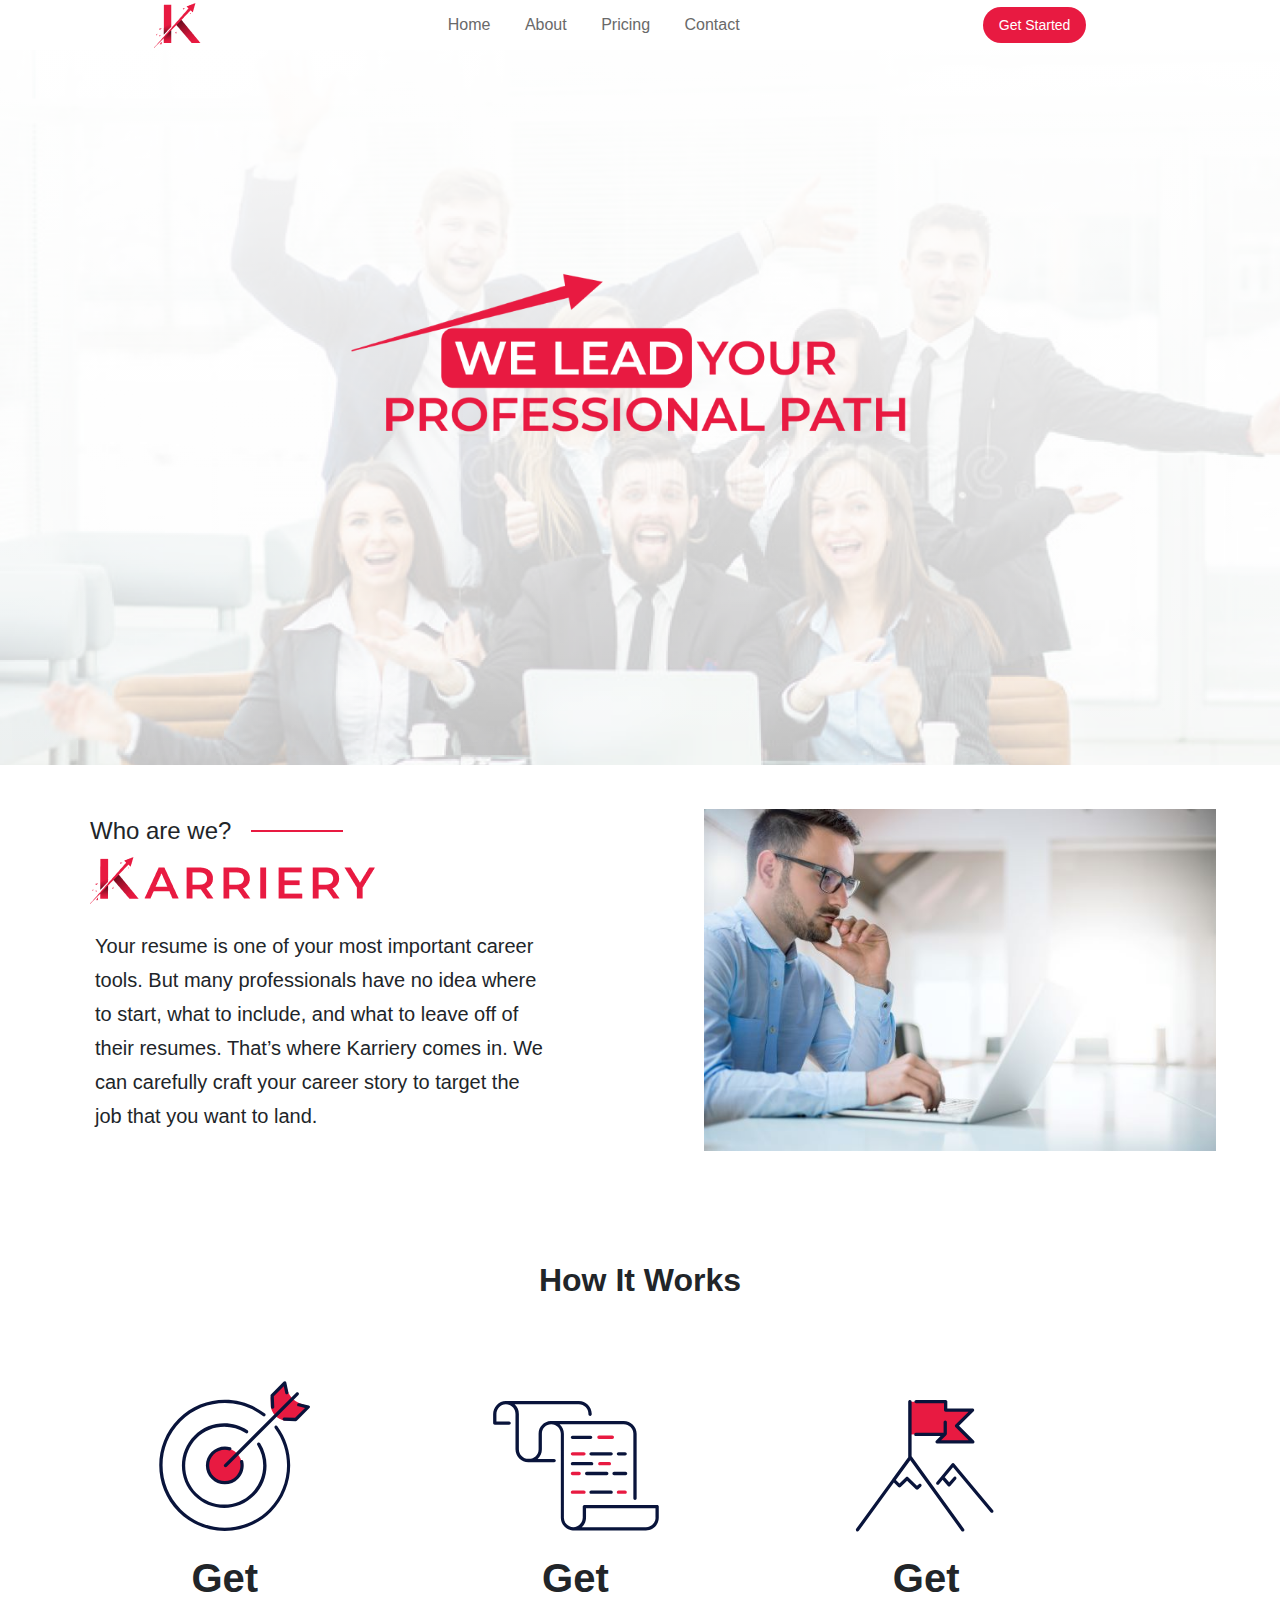
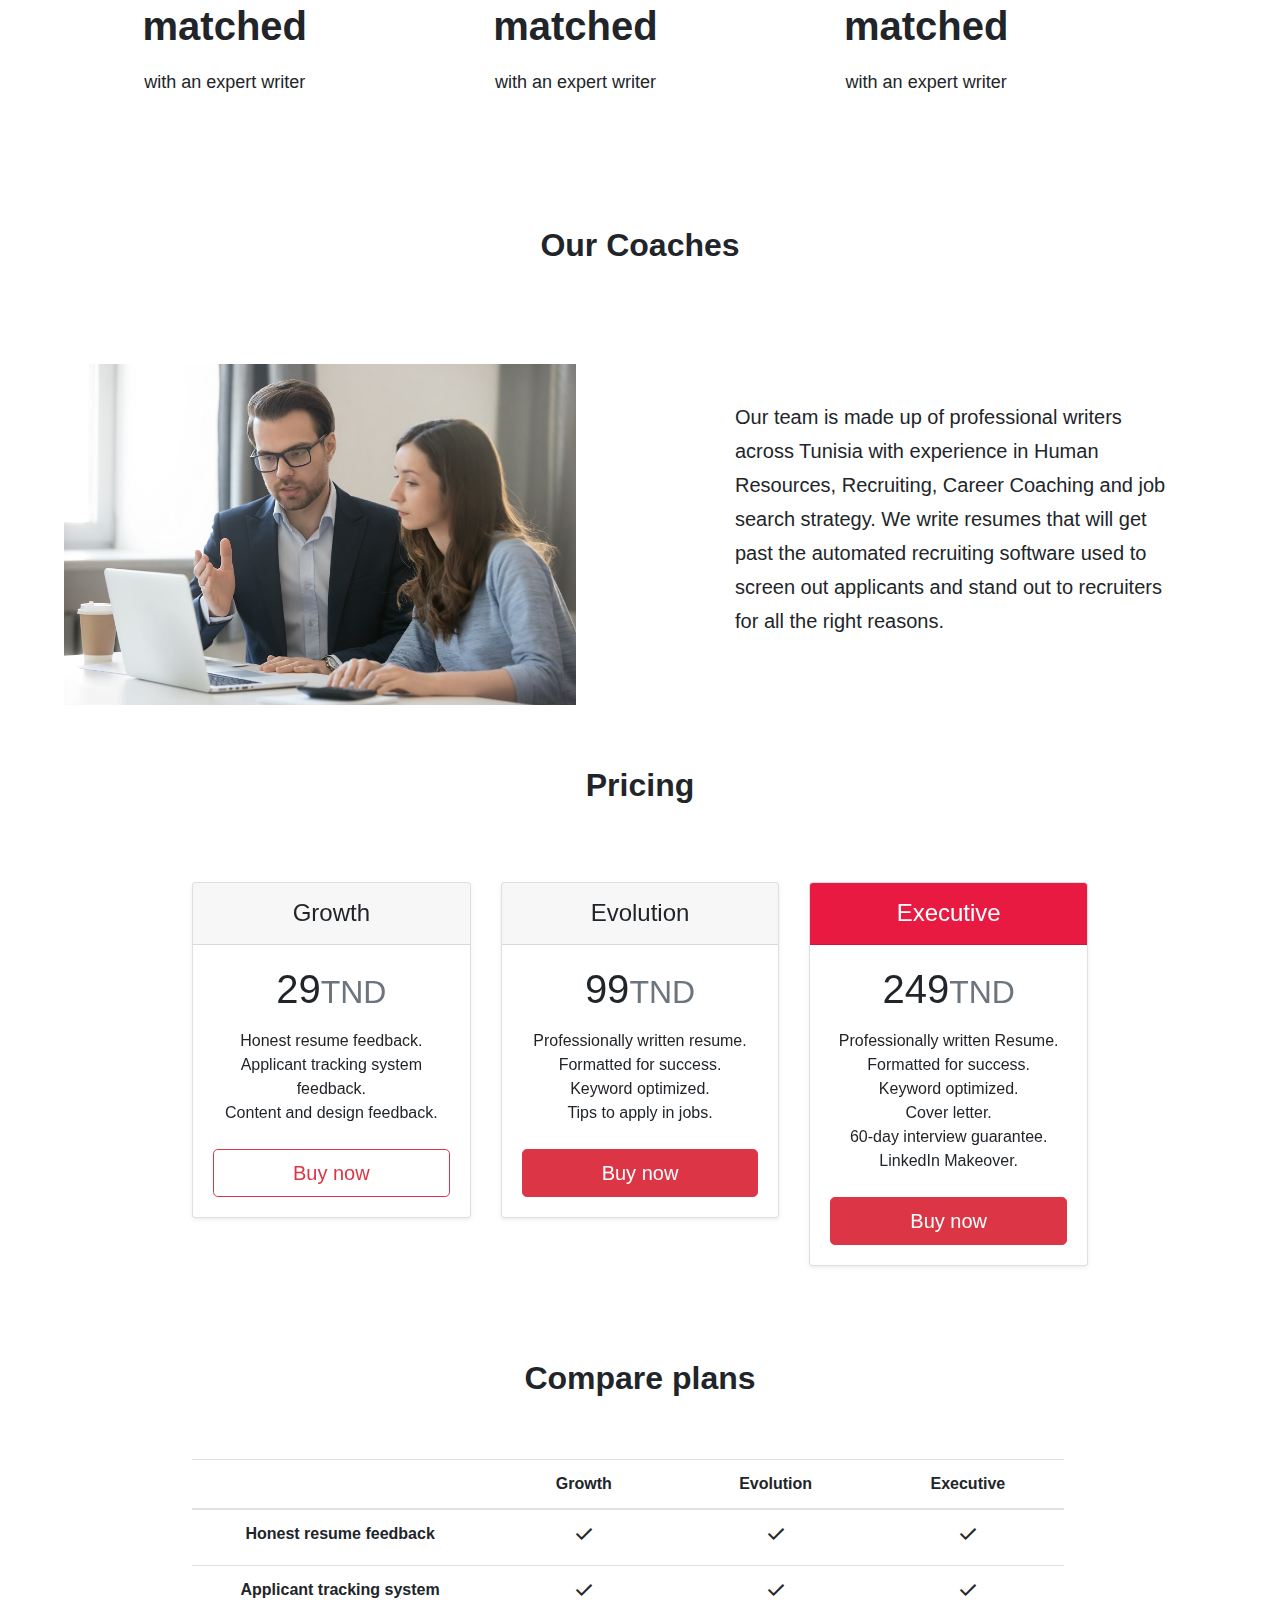
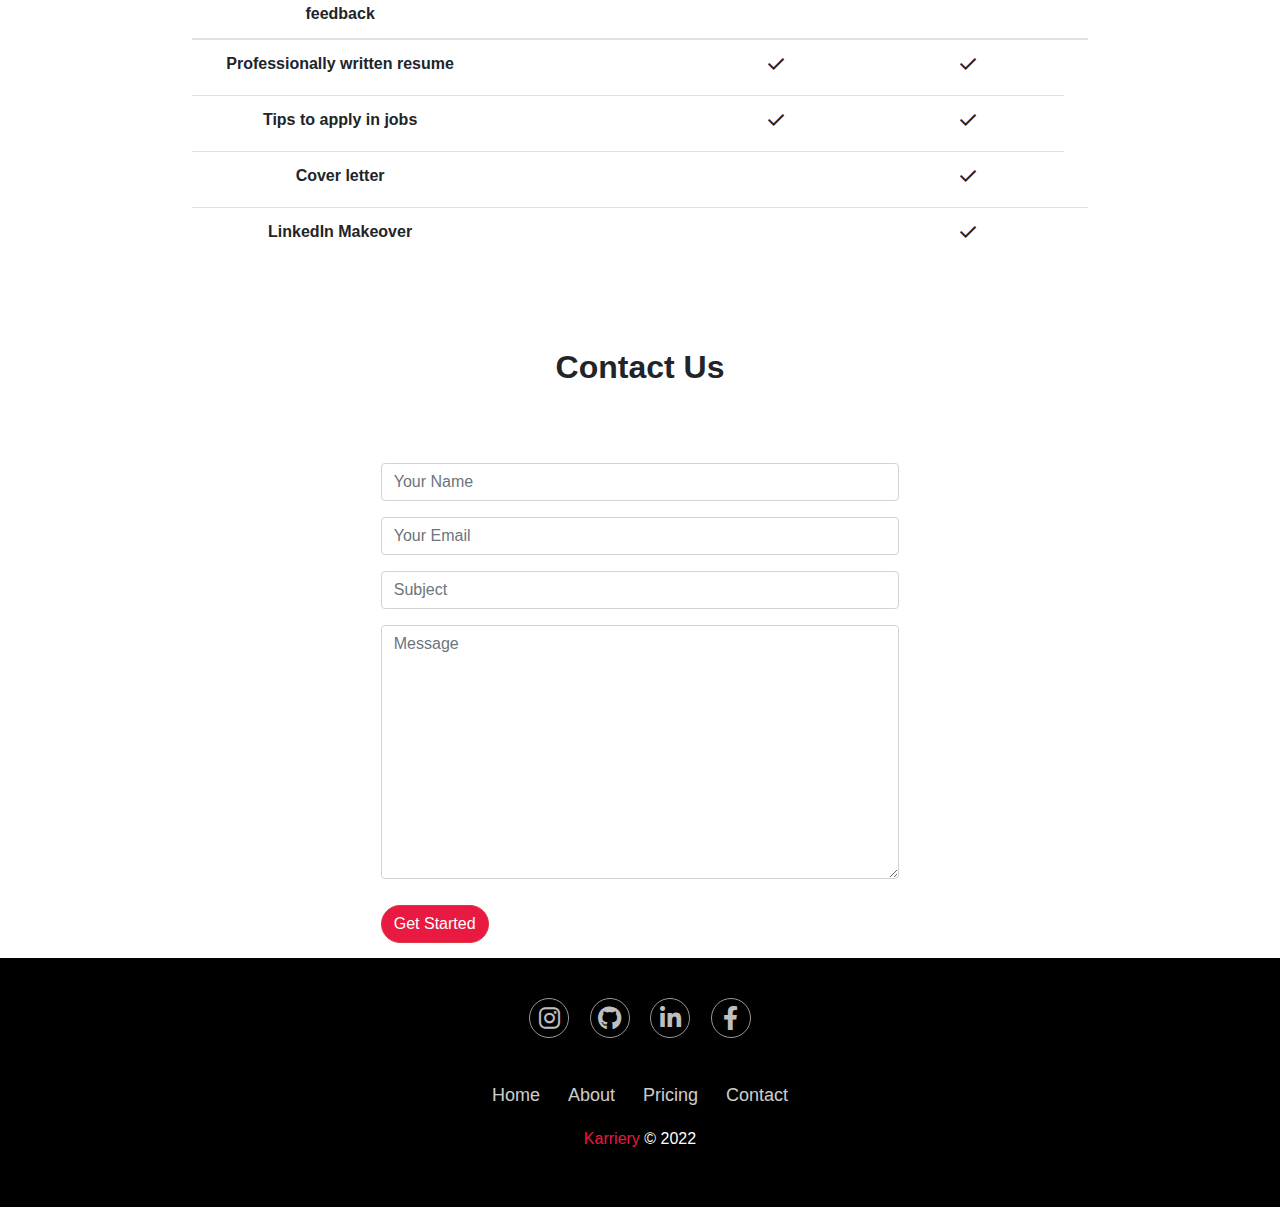
==== index.html @ cc37ef99 "first commit" ====
<!DOCTYPE html>
<html lang="en">

<head>
    <meta charset="UTF-8">
    <meta http-equiv="X-UA-Compatible" content="IE=edge">
    <meta name="viewport" content="width=device-width, initial-scale=1.0">
    <title>Document</title>
    <link rel="stylesheet" href="./style.css">
    <link rel="stylesheet" href="https://cdnjs.cloudflare.com/ajax/libs/font-awesome/6.0.0/css/all.min.css">
    <link rel="stylesheet" href="https://cdn.jsdelivr.net/npm/bootstrap@4.3.1/dist/css/bootstrap.min.css"
        integrity="sha384-ggOyR0iXCbMQv3Xipma34MD+dH/1fQ784/j6cY/iJTQUOhcWr7x9JvoRxT2MZw1T" crossorigin="anonymous">
    <link href="https://fonts.googleapis.com/css2?family=Material+Symbols+Outlined:wght@100" rel="stylesheet" />
    <script src="https://code.jquery.com/jquery-3.6.0.min.js"></script>
    <script>
        $(window).scroll(function () {
            var scrollTop = $(window).scrollTop();
            if (scrollTop > 0) {
                $('.headerr').addClass('shadow');
            } else {
                $('.headerr').removeClass('shadow');
            }
        });
    </script>
    <script>
        // Get the elements
        document.addEventListener("DOMContentLoaded", () => {
            const dropdownToggle = document.getElementById('dropdown-toggle');
            const closeBtn = document.getElementById('close');
            const links = document.querySelector('.links');
            const navig = document.querySelector('.navig');
            const nodeco = document.querySelector('.nodeco');

            // Add click event listener to dropdown toggle button
            if (dropdownToggle) {
                dropdownToggle.addEventListener('click', () => {
                    dropdownToggle.style.display = 'none';
                    closeBtn.style.display = 'block';
                    links.className = 'linksnew'
                    navig.className = 'newnavig';
                });
            }

            // Add click event listener to close button
            if (closeBtn) {
                closeBtn.addEventListener('click', () => {
                    dropdownToggle.style.display = 'block';
                    closeBtn.style.display = 'none';
                    links.className = 'links'
                    navig.className = 'navig';
                });
            }
        });
    </script>
</head>

<body>

    <header>
        <div class="headerr">
            <div class="navig">
                <img src="./assets/logo.png" alt="">
                <div class="links">
                    <span>
                        <a href="#home">Home</a>
                    </span>
                    <span>
                        <a href="#About">About</a>
                    </span>
                    <span>
                        <a href="#Pricing">Pricing</a>
                    </span>
                    <span>
                        <a href="#Contact">Contact</a>
                    </span>
                </div>
                <button class="getstarted">Get Started</button>
                <a href="#" class="drop-down-toggle" id="dropdown-toggle">
                    <img src="https://www.pngitem.com/pimgs/m/30-302949_menu-bar-icon-png-transparent-png.png" alt=""
                        style="width: 20px;">
                </a>
                <a href="#" class="close" id="close"><img
                        src="https://img.freepik.com/free-icon/x-symbol_318-1407.jpg?w=2000" alt=""
                        style="width: 20px;">
                </a>
            </div>
        </div>

    </header>
    <section class="imag" id="home">
        <img class="homeimg" src="./assets/img2.png" alt="">
    </section>
    <section id="About" class="about-container">
        <div class="left">
            <div class="entete">
                <div class="titre">
                    <h1>Who are we?</h1>
                    <hr>
                </div>
                <img src="./assets/Logo (1).png" alt="">
            </div>

            <p>Your resume is one of your most important career tools. But many professionals have no idea where
                to start, what to
                include, and what to leave off of their resumes. That’s where Karriery comes in. We can
                carefully craft your career
                story to target the job that you want to land.</p>
        </div>
        <div class="right">
            <img src="./assets/pesquisa-coach-pwc.jpg" alt="">
        </div>
    </section>
    <div class="steps-title">
        <h1>How It Works</h1>
    </div>
    <section class="process-container">

        <div class="steps">
            <div class="step_card">
                <svg version="1.1" id="Layer_1" xmlns="http://www.w3.org/2000/svg"
                    xmlns:xlink="http://www.w3.org/1999/xlink" x="0px" y="0px" viewBox="0 0 162 162"
                    xml:space="preserve" style="enable-background: new 0 0 162 162;">
                    <style type="text/css">
                        .brandColorLight {
                            fill-rule: evenodd;
                            clip-rule: evenodd;
                            fill: #e81a41;
                        }

                        .brandColorDark {
                            fill: #09143b;
                        }
                    </style>
                    <g>
                        <circle cx="80.8" cy="80.8" r="15.9" class="brandColorLight"></circle>
                        <path
                            d="M149.4,24c-4.9-1.8-8.9-5.8-10.7-10.7l-2.8-7.7l-13,13l0.2,9c1.1,5.9,6.1,10.9,12,12l9.1,0.2l13-13L149.4,24z"
                            class="brandColorLight"></path>
                    </g>
                    <g>
                        <path d="M127,44.6c-0.7,0.5-0.8,1.4-0.3,2.1c16.8,22.5,14.4,54.3-5.4,74.2c-22.2,22.2-58.3,22.2-80.4,0
                c-22.2-22.2-22.2-58.3,0-80.4c20.2-20.2,52.4-22.3,75-4.8c0.7,0.5,1.6,0.4,2.1-0.3s0.4-1.6-0.3-2.1C93.9,14.9,60,17.1,38.7,38.3
                c-23.3,23.3-23.3,61.3,0,84.7c11.7,11.7,27,17.5,42.3,17.5c15.3,0,30.7-5.8,42.3-17.5c20.9-20.9,23.3-54.5,5.7-78.1
                C128.6,44.2,127.7,44.1,127,44.6z" class="brandColorDark"></path>
                        <path d="M102.2,50.8c0.5-0.7,0.3-1.6-0.4-2.1c-15.2-10.1-35.7-8-48.6,4.9c-7.3,7.3-11.3,17-11.3,27.3
                c0,10.3,4,20,11.3,27.3c7.3,7.3,17,11.3,27.3,11.3s20-4,27.3-11.3c12.8-12.8,15-32.4,5.5-47.7c-0.4-0.7-1.4-0.9-2.1-0.5
                c-0.7,0.4-0.9,1.4-0.5,2.1c8.8,14.1,6.7,32.2-5.1,44c-6.7,6.7-15.7,10.4-25.2,10.4c-9.5,0-18.5-3.7-25.2-10.4S44.9,90.5,44.9,81
                s3.7-18.5,10.4-25.2c11.9-11.9,30.8-13.8,44.8-4.6C100.8,51.7,101.8,51.5,102.2,50.8z"
                            class="brandColorDark"></path>
                        <path d="M85.2,67c0.8,0.2,1.6-0.2,1.9-1c0.2-0.8-0.2-1.6-1-1.9C80,62.3,73.4,64,68.9,68.5c-3.3,3.3-5.1,7.6-5.1,12.2
                c0,4.6,1.8,9,5.1,12.2c3.3,3.3,7.6,5.1,12.2,5.1c4.6,0,9-1.8,12.2-5.1c4.2-4.2,5.9-10.2,4.6-16c-0.2-0.8-1-1.3-1.8-1.1
                c-0.8,0.2-1.3,1-1.1,1.8c1.1,4.8-0.4,9.8-3.8,13.2c-2.7,2.7-6.3,4.2-10.1,4.2s-7.4-1.5-10.1-4.2c-2.7-2.7-4.2-6.3-4.2-10.1
                s1.5-7.4,4.2-10.1C74.7,66.9,80.2,65.5,85.2,67z" class="brandColorDark"></path>
                        <path d="M158.8,27c-0.1-0.5-0.6-0.9-1.1-1l-8.8-2.1c-0.8-0.2-1.6,0.3-1.8,1.1c-0.2,0.8,0.3,1.6,1.1,1.8l6.1,1.4
                l-9.1,9.1l-9.8-0.4c-0.8,0-1.5,0.6-1.6,1.4c0,0.8,0.6,1.5,1.4,1.6l10.4,0.4c0,0,0,0,0.1,0c0.4,0,0.8-0.2,1.1-0.4l11.5-11.5
                C158.8,28,159,27.5,158.8,27z" class="brandColorDark"></path>
                        <path d="M124.7,28.9C124.7,28.9,124.7,28.9,124.7,28.9c0.9,0,1.5-0.7,1.5-1.6l-0.4-9.8l9.1-9.1l1.3,6.2
                c0.2,0.8,1,1.3,1.8,1.1c0.8-0.2,1.3-1,1.1-1.8l-1.9-8.9c-0.1-0.5-0.5-1-1-1.1c-0.5-0.2-1.1,0-1.5,0.4L123.2,16
                c-0.3,0.3-0.5,0.7-0.4,1.1l0.4,10.4C123.2,28.3,123.8,28.9,124.7,28.9z" class="brandColorDark"></path>
                        <path d="M80.6,81.9c0.3,0.3,0.7,0.4,1.1,0.4s0.8-0.1,1.1-0.4l65.5-65.5c0.6-0.6,0.6-1.5,0-2.1c-0.6-0.6-1.5-0.6-2.1,0
                L80.6,79.8C80,80.4,80,81.4,80.6,81.9z" class="brandColorDark"></path>
                    </g>
                </svg>
                <h1 class="card_title">
                    <strong>Get matched</strong>
                    <span class="normal_text"> with an expert writer</span>
                </h1>
            </div>

            <div class="step_card">
                <svg version="1.1" id="Layer_1" xmlns="http://www.w3.org/2000/svg"
                    xmlns:xlink="http://www.w3.org/1999/xlink" x="0px" y="0px" viewBox="0 0 162 162"
                    xml:space="preserve" style="enable-background: new 0 0 162 162;">
                    <style type="text/css">
                        .brandColorLight {
                            fill: #e81a41;
                        }

                        .brandColorDark {
                            fill: #09143b;
                        }
                    </style>
                    <g>
                        <path d="M114.4,53.5h-12.2c-0.8,0-1.5,0.7-1.5,1.5s0.7,1.5,1.5,1.5h12.2c0.8,0,1.5-0.7,1.5-1.5S115.2,53.5,114.4,53.5z
                                " class="brandColorLight"></path>
                        <path
                            d="M88.5,68.6H78c-0.8,0-1.5,0.7-1.5,1.5s0.7,1.5,1.5,1.5h10.5c0.8,0,1.5-0.7,1.5-1.5S89.3,68.6,88.5,68.6z"
                            class="brandColorLight"></path>
                        <path
                            d="M88.5,103.6H78c-0.8,0-1.5,0.7-1.5,1.5s0.7,1.5,1.5,1.5h10.5c0.8,0,1.5-0.7,1.5-1.5S89.3,103.6,88.5,103.6z"
                            class="brandColorLight"></path>
                        <path d="M126.1,103.6H120c-0.8,0-1.5,0.7-1.5,1.5s0.7,1.5,1.5,1.5h6.1c0.8,0,1.5-0.7,1.5-1.5S126.9,103.6,126.1,103.6z
                                " class="brandColorLight"></path>
                        <path
                            d="M78,89.6h6.1c0.8,0,1.5-0.7,1.5-1.5s-0.7-1.5-1.5-1.5H78c-0.8,0-1.5,0.7-1.5,1.5S77.2,89.6,78,89.6z"
                            class="brandColorLight"></path>
                        <path
                            d="M111.7,77.6H103c-0.8,0-1.5,0.7-1.5,1.5s0.7,1.5,1.5,1.5h8.7c0.8,0,1.5-0.7,1.5-1.5S112.6,77.6,111.7,77.6z"
                            class="brandColorLight"></path>
                    </g>
                    <g>
                        <path
                            d="M155.4,116.9H88.9c-0.8,0-1.5,0.7-1.5,1.5v10.1c0,4.6-3.8,8.4-8.6,8.6c-4.7-0.1-8.6-4-8.6-8.7V51.9
                                c0-3.5-1.5-6.6-3.9-8.7h58.5c4.9,0,8.8,3.9,8.8,8.7v58.8c0,0.8,0.7,1.5,1.5,1.5s1.5-0.7,1.5-1.5V51.9c0-6.5-5.3-11.7-11.8-11.7
                                H58.5c-0.1,0-0.2,0-0.3,0c-6.2,0.3-11.1,5.4-11.1,11.5v14.4c0,0,0,0,0,0s0,0,0,0c0,4.7-3.9,8.6-8.7,8.6h-0.5
                                c-4.9,0-8.8-3.9-8.8-8.8V33.7c0-3.5-1.5-6.6-3.9-8.8h58.6c4.9,0,8.8,3.9,8.8,8.8c0,0.1,0,0.1,0,0.2l0,0.3c0.1,0.8,0.9,1.4,1.7,1.3
                                c0.8-0.1,1.4-0.9,1.3-1.7l0-0.2c-0.1-6.4-5.3-11.7-11.8-11.7H17.2c-6.4,0-11.6,5.5-11.6,12.2v8c0,0.8,0.7,1.5,1.5,1.5h13.1
                                c0.8,0,1.5-0.7,1.5-1.5s-0.7-1.5-1.5-1.5H8.6v-6.5c0-5.1,3.8-9.2,8.6-9.2c4.9,0,8.8,3.9,8.8,8.8v32.3c0,6.5,5.3,11.8,11.8,11.8
                                h23.5c0.8,0,1.5-0.7,1.5-1.5s-0.7-1.5-1.5-1.5H46.2c2.4-2.1,3.9-5.2,3.9-8.6c0,0,0,0,0,0s0,0,0,0V51.7c0-4.7,3.8-8.5,8.6-8.5
                                c4.8,0.1,8.7,4,8.7,8.7v76.5c0,6.2,4.9,11.2,11,11.7c0.1,0,0.2,0,0.3,0H145c6.5,0,11.8-5.2,11.8-11.6v-10.1
                                C156.9,117.6,156.2,116.9,155.4,116.9z M153.9,128.5c0,4.7-4,8.6-8.8,8.6H86.5c2.4-2.1,3.9-5.2,3.9-8.6v-8.6h63.4V128.5z"
                            class="brandColorDark"></path>
                        <path
                            d="M94.6,53.6H78c-0.8,0-1.5,0.7-1.5,1.5s0.7,1.5,1.5,1.5h16.6c0.8,0,1.5-0.7,1.5-1.5S95.4,53.6,94.6,53.6z"
                            class="brandColorDark"></path>
                        <path d="M93.5,70.1c0,0.8,0.7,1.5,1.5,1.5h18.3c0.8,0,1.5-0.7,1.5-1.5s-0.7-1.5-1.5-1.5H95
                                C94.2,68.6,93.5,69.3,93.5,70.1z" class="brandColorDark"></path>
                        <path
                            d="M95,106.6h18.3c0.8,0,1.5-0.7,1.5-1.5s-0.7-1.5-1.5-1.5H95c-0.8,0-1.5,0.7-1.5,1.5S94.2,106.6,95,106.6z"
                            class="brandColorDark"></path>
                        <path
                            d="M126.1,71.6c0.8,0,1.5-0.7,1.5-1.5s-0.7-1.5-1.5-1.5H120c-0.8,0-1.5,0.7-1.5,1.5s0.7,1.5,1.5,1.5H126.1z"
                            class="brandColorDark"></path>
                        <path
                            d="M116,89.6h10.5c0.8,0,1.5-0.7,1.5-1.5s-0.7-1.5-1.5-1.5H116c-0.8,0-1.5,0.7-1.5,1.5S115.2,89.6,116,89.6z"
                            class="brandColorDark"></path>
                        <path
                            d="M91,89.6h18.3c0.8,0,1.5-0.7,1.5-1.5s-0.7-1.5-1.5-1.5H91c-0.8,0-1.5,0.7-1.5,1.5S90.2,89.6,91,89.6z"
                            class="brandColorDark"></path>
                        <path
                            d="M78,80.6h17.5c0.8,0,1.5-0.7,1.5-1.5s-0.7-1.5-1.5-1.5H78c-0.8,0-1.5,0.7-1.5,1.5S77.2,80.6,78,80.6z"
                            class="brandColorDark"></path>
                    </g>
                </svg>
                <h1 class="card_title">
                    <strong>Get matched</strong>
                    <span class="normal_text">with an expert writer</span>
                </h1>
            </div>
            <div class="step_card">
                <svg version="1.1" id="Layer_1" xmlns="http://www.w3.org/2000/svg"
                    xmlns:xlink="http://www.w3.org/1999/xlink" x="0px" y="0px" viewBox="0 0 162 162"
                    xml:space="preserve" style="enable-background: new 0 0 162 162;">
                    <style type="text/css">
                        .brandColorLight {
                            fill-rule: evenodd;
                            clip-rule: evenodd;
                            fill: #e81a41;
                        }

                        .brandColorDark {
                            fill: #09143b;
                        }
                    </style>
                    <polygon
                        points="65.7,22.5 98.9,22.5 98.9,30.3 123.3,30.3 108.9,44.7 123.7,59.5 91.2,59.5 98.8,51.9 65.7,52.4 "
                        class="brandColorLight"></polygon>
                    <g>
                        <path d="M68.1,72.4C68,72.4,68,72.4,68.1,72.4l0-49.9c0-0.8-0.7-1.5-1.5-1.5S65,21.6,65,22.5v50.8L50.7,92.9
                                c0,0-0.1,0-0.1,0.1c-0.2,0.2-0.3,0.3-0.3,0.5l-32.8,45.1c-0.5,0.7-0.3,1.6,0.3,2.1c0.7,0.5,1.6,0.3,2.1-0.3l32-44l4.1,4.1
                                c0.6,0.6,1.5,0.6,2.1,0l5.9-5.9l8,7.9c0.3,0.3,0.7,0.4,1.1,0.4s0.8-0.1,1.1-0.4l2.6-2.6c0.6-0.6,0.6-1.5,0-2.1
                                c-0.6-0.6-1.5-0.6-2.1,0L73,99.3l-8-7.9c-0.6-0.6-1.5-0.6-2.1,0L57,97.3l-3.3-3.3l13.2-18.1l46.7,64.6c0.3,0.4,0.8,0.6,1.2,0.6
                                c0.3,0,0.6-0.1,0.9-0.3c0.7-0.5,0.8-1.4,0.3-2.1L68.1,72.4z" class="brandColorDark">
                        </path>
                        <path d="M142.5,121.6l-35.4-42.5c-0.3-0.3-0.7-0.5-1.2-0.5c-0.5,0-0.9,0.2-1.2,0.5L90.8,96c-0.5,0.6-0.4,1.6,0.2,2.1
                                c0.6,0.5,1.6,0.4,2.1-0.2l3.3-4c0,0,0.1,0.1,0.1,0.1l4.7,5.4c0.3,0.3,0.7,0.5,1.1,0.5s0.8-0.2,1.1-0.5l5.3-6
                                c0.5-0.6,0.5-1.6-0.1-2.1c-0.6-0.5-1.6-0.5-2.1,0.1l-4.1,4.7l-3.6-4.1c-0.1-0.2-0.3-0.3-0.5-0.4l7.6-9.3l34.3,41.1
                                c0.3,0.4,0.7,0.5,1.2,0.5c0.3,0,0.7-0.1,1-0.3C142.9,123.2,143,122.3,142.5,121.6z"
                            class="brandColorDark"></path>
                        <path
                            d="M99.6,53.1l0.3-0.3c0.3-0.3,0.4-0.7,0.4-1.1V41.3c0-0.8-0.7-1.5-1.5-1.5s-1.5,0.7-1.5,1.5v9.6H72
                                c-0.8,0-1.5,0.7-1.5,1.5s0.7,1.5,1.5,1.5h22.5l-4.2,4.2c-0.4,0.4-0.6,1.1-0.3,1.6c0.2,0.6,0.8,0.9,1.4,0.9h32.6
                                c0.6,0,1.2-0.4,1.4-0.9c0.2-0.6,0.1-1.2-0.3-1.6l-13.7-13.6l13.4-13.3c0.4-0.4,0.6-1.1,0.3-1.6c-0.2-0.6-0.8-0.9-1.4-0.9h-23v-6.3
                                c0-0.8-0.7-1.5-1.5-1.5h-27c-0.8,0-1.5,0.7-1.5,1.5s0.7,1.5,1.5,1.5h25.5v6.3c0,0.8,0.7,1.5,1.5,1.5h20.9L108,43.5
                                c-0.3,0.3-0.4,0.7-0.4,1.1c0,0.4,0.2,0.8,0.4,1.1l12.2,12.1H95l4-3.9C99.2,53.6,99.5,53.4,99.6,53.1z"
                            class="brandColorDark"></path>
                    </g>
                </svg>
                <h1 class="card_title">
                    <strong>Get matched</strong>
                    <span class="normal_text">with an expert writer</span>
                </h1>
            </div>
        </div>
    </section>
    <div class="steps-title">
        <h1>Our Coaches</h1>
    </div>
    <section id="coatch" class="about-container">
        <div class="right">
            <img src="./assets/como-ser-um-coach.jpg" alt="">
        </div>
        <div class="left">
            <p>Our team is made up of professional writers across Tunisia with experience in Human Resources,
                Recruiting, Career Coaching and job search strategy. We write resumes that will get past the automated
                recruiting software used to screen out applicants and stand out to recruiters for all the right reasons.
            </p>
        </div>

    </section>
    <div class="steps-title" id="Pricing">
        <h1>Pricing</h1>
    </div>
    <section class="pricing">
        <div class="container-pricing">
            <div class="row row-cols-1 row-cols-md-3 mb-3 text-center">
                <div class="col">
                    <div class="card mb-4 rounded-3 shadow-sm">
                        <div class="card-header py-3">
                            <h4 class="my-0 fw-normal">Growth</h4>
                        </div>
                        <div class="card-body">
                            <h1 class="card-title pricing-card-title"> 29<small class="text-muted fw-light">TND</small>
                            </h1>
                            <ul class="list-unstyled mt-3 mb-4">
                                <li>Honest resume feedback.</li>
                                <li>Applicant tracking system feedback.</li>
                                <li>Content and design feedback.</li>
                            </ul><button type="button" class="w-100 btn btn-lg btn-outline-danger">
                                Buy now </button>
                        </div>
                    </div>
                </div>
                <div class="col">
                    <div class="card mb-4 rounded-3 shadow-sm">
                        <div class="card-header py-3">
                            <h4 class="my-0 fw-normal">Evolution</h4>
                        </div>
                        <div class="card-body">
                            <h1 class="card-title pricing-card-title"> 99<small class="text-muted fw-light">TND</small>
                            </h1>
                            <ul class="list-unstyled mt-3 mb-4">
                                <li>Professionally written resume.</li>
                                <li>Formatted for success.</li>
                                <li>Keyword optimized.</li>
                                <li>Tips to apply in jobs.</li>
                            </ul><button type="button" class="w-100 btn btn-lg btn-danger"> Buy now
                            </button>
                        </div>
                    </div>
                </div>
                <div class="col">
                    <div class="card mb-4 rounded-3 shadow-sm">
                        <div class="card-header py-3" style="background-color: #e81a41; color: white;">
                            <h4 class="my-0 fw-normal">Executive</h4>
                        </div>
                        <div class="card-body">
                            <h1 class="card-title pricing-card-title"> 249<small class="text-muted fw-light">TND</small>
                            </h1>
                            <ul class="list-unstyled mt-3 mb-4">
                                <li>Professionally written Resume.</li>
                                <li>Formatted for success.</li>
                                <li>Keyword optimized.</li>
                                <li>Cover letter.</li>
                                <li>60-day interview guarantee.</li>
                                <li>LinkedIn Makeover.</li>
                            </ul><button type="button" class="w-100 btn btn-lg btn-danger" style="cursor: pointer;">
                                Buy now </button>
                        </div>
                    </div>
                </div>
            </div>
            <div class="steps-title">
                <h1>Compare plans</h1>
            </div>
            <div class="table-responsive">
                <table class="table text-center">
                    <thead>
                        <tr>
                            <th style="width: 34%;"></th>
                            <th style="width: 22%;">Growth</th>
                            <th style="width: 22%;">Evolution</th>
                            <th style="width: 22%;">Executive</th>
                        </tr>
                    </thead>
                    <tbody>
                        <tr>
                            <th scope="row" class="text-start">Honest resume feedback</th>
                            <td><span class="material-symbols-outlined"> check
                                </span></td>
                            <td><span class="material-symbols-outlined"> check
                                </span></td>
                            <td><span class="material-symbols-outlined"> check
                                </span></td>
                        </tr>
                        <tr>
                            <th scope="row" class="text-start"> Applicant tracking system feedback
                            </th>
                            <td><span class="material-symbols-outlined"> check
                                </span></td>
                            <td><span class="material-symbols-outlined"> check
                                </span></td>
                            <td><span class="material-symbols-outlined"> check
                                </span></td>
                        </tr>
                    </tbody>
                    <tbody>
                        <tr>
                            <th scope="row" class="text-start"> Professionally written resume </th>
                            <td><svg width="24" height="24" class="bi">
                                    <use xlink:href="#check"></use>
                                </svg></td>
                            <td><span class="material-symbols-outlined"> check
                                </span></td>
                            <td><span class="material-symbols-outlined"> check
                                </span></td>
                        </tr>
                        <tr>
                            <th scope="row" class="text-start">Tips to apply in jobs</th>
                            <td></td>
                            <td><span class="material-symbols-outlined"> check
                                </span></td>
                            <td><span class="material-symbols-outlined"> check
                                </span></td>
                        </tr>
                        <tr>
                            <th scope="row" class="text-start">Cover letter</th>
                            <td></td>
                            <td><svg width="24" height="24" class="bi">
                                    <use xlink:href="#check"></use>
                                </svg></td>
                            <td><span class="material-symbols-outlined"> check
                                </span></td>
                        </tr>
                        <tr>
                            <th scope="row" class="text-start">LinkedIn Makeover</th>
                            <td></td>
                            <td></td>
                            <td><span class="material-symbols-outlined"> check
                                </span></td>
                            <td></td>
                        </tr>
                    </tbody>
                </table>
            </div>
        </div>
    </section>
    <div class="steps-title" id="Contact">
        <h1>Contact Us</h1>
    </div>
    <section>
        <div class="contact-box">
            <div class="form-box">
                <form action="" method="">
                    <div class="form-group">
                        <input type="text" class="form-control" placeholder="Your Name">
                    </div>
                    <div class="form-group">
                        <input type="email" name="email" id="email" class="form-control" placeholder="Your Email">
                    </div>
                    <div class="form-group">
                        <input type="text" class="form-control" placeholder="Subject">
                    </div>
                    <div class="form-group">
                        <textarea class="form-control" rows="10" placeholder="Message"></textarea>
                    </div>
                    <button type="submit" class="btn btn-danger">Get Started</button>
                </form>
            </div>
        </div>
    </section>
    <section class="footer-container">
        <footer>
            <div class="social">
                <a href="#"><i class="fab fa-instagram"></i></a>
                <a href="#"><i class="fab fa-github"></i></a>
                <a href="#"><i class="fab fa-linkedin-in"></i></a>
                <a href="#"><i class="fab fa-facebook-f"></i></a>
            </div>
            <ul class="list-inline">
                <li class="list-inline-item"><a href="#Home">Home</a></li>
                <li class="list-inline-item"><a href="#About">About</a></li>
                <li class="list-inline-item"><a href="#Pricing">Pricing</a></li>
                <li class="list-inline-item"><a href="#Contact">Contact</a></li>
            </ul>
            <p class="text-center"><a href="/" class="karriery">Karriery</a> &copy; 2022</p>
        </footer>
    </section>
</body>

</html>
---- style.css ----
body {
    margin: 0;
}

.headerr {
    width: 100%;
    position: fixed;
    background-color: white;
    box-sizing: content-box;
    overflow: hidden;
    margin-right: 0px;
    margin-left: 0px;
}

.headerr.shadow {
    box-shadow: rgba(0, 0, 0, 0.24) 0px 3px 8px;
}

.navig {

    display: flex;
    height: 50px;
    justify-content: space-between;
    align-items: center;
    background-color: white;
    max-width: 76%;
    width: 76%;
    margin-left: 12%;
    transition: 1s;
}

.newnavig {
    display: grid;
    grid-template-columns: 1fr;
    align-items: center;
    overflow: hidden;
    justify-items: center;
    transition: 1s;
    height: 50vh;
    background-color: white;
    width: 76%;
    margin-left: 12%;
    justify-content: space-between;
    max-width: 76%;

}


.links {
    display: flex;
    justify-content: space-between;
    width: 30%;
    max-width: 30%;
    margin: 0 auto;
}

.linksnew {
    display: flex;
    flex-direction: column;
    justify-items: center;
    align-items: center;
    grid-gap: 1em;
    overflow: hidden;
    padding: 0;
}

.links a {
    color: rgb(105, 105, 105);
    font-family: Arial, Helvetica, sans-serif;
    font-size: 16px;
    cursor: pointer;
    transition: 0.3s;
    text-decoration: none;
}

.links a {
    color: rgb(105, 105, 105);
    font-family: Arial, Helvetica, sans-serif;
    font-size: 16px;
    cursor: pointer;
    transition: 0.3s;
    text-decoration: none;
}

.button-div {
    margin-right: 40px;
    overflow: none;

}

.getstarted {
    border-radius: 30px;
    background-color: #e81a41;

    color: #fff;
    cursor: pointer;
    font-size: 14px;
    font-weight: 500;
    border: none;
    min-width: 64px;
    line-height: 36px;
    padding: 0 16px;
    font-family: Arial, Helvetica, sans-serif;

    box-sizing: border-box;
    position: relative;
    cursor: pointer;
    outline: none;
    display: inline-block;
    white-space: nowrap;
    text-decoration: none;
    vertical-align: baseline;
    text-align: center;
    margin-right: 40px;
    overflow: visible;
}

.drop-down-toggle {
    display: none;
}

.close {
    display: none;
}

.imag {
    background-image: linear-gradient(180deg, rgb(255, 255, 255), rgba(255, 255, 255, 0)), url(./assets/img1.png);
    background-position-y: center;
    background-size: cover;
    background-repeat: no-repeat;
    height: 85vh;
    width: 100%;
    display: grid;
    justify-content: center;
    align-items: center;
}
.homeimg{
    width: 600px;
}
.about-container {
    background-color: #ffffff;
    display: grid;
    grid-template-columns: 1fr 1fr;
    align-items: center;
    justify-items: center;
}

.left {

    display: flex;
    flex-direction: column;
    padding: 50px 90px;
    justify-content: space-between;
}

.entete {
    justify-content: space-between;
}

.titre {
    display: flex;
    align-items: center;
    margin-bottom: 10px;
    flex-direction: row;
}

.titre h1 {
    font: 400 24px/32px Roboto, "Helvetica Neue", sans-serif;
    margin: 0;
    margin-right: 20px;

}

.titre hr {
    background-color: #e81a41;
    width: 20%;
    height: 2px;
    margin: 0px 0px 0px 0px;
    border: none;

}

.about-container p {
    font-size: 20px;
    padding: 5px;
    line-height: 1.7;
    font-family: "Titillium Web", sans-serif;
    display: block;
    margin-block-start: 1em;
    margin-block-end: 1em;
    margin-inline-start: 0px;
    margin-inline-end: 0px;

}

.right {
    width: 80%;
    height: 80%;
}

.right img {
    width: 100%;
}

.process-container {
    width: 100%;
    font: 400 14px/20px Roboto, "Helvetica Neue", sans-serif;
    letter-spacing: normal;
}

.steps-title {
    padding-top: 50px;
    padding-bottom: 50px;
    width: 100%;
    text-align: center;
}

.steps-title h1 {
    font: 400 24px/32px Roboto, "Helvetica Neue", sans-serif;
    letter-spacing: 0;
    font-size: 2rem;
    line-height: 1.4;
    font-weight: bolder;
}

.steps {
    width: 80%;
    margin: 0 auto;
    display: grid;
    grid-template-columns: 1fr 1fr 1fr;
    grid-gap: 2em;
    padding-bottom: 50px;
}

.step_card {
    text-align: center;
    width: 60%;
    text-align: center;
    padding: 5% 2.5%;
}

.carrd_title {
    font-size: 1.5em;
    margin-block-start: 0.83em;
    margin-block-end: 0.83em;
}

.card_title .normal_text {
    font: 400 14px/20px Roboto, "Helvetica Neue", sans-serif;
    letter-spacing: normal;
    font-size: 18px;
    line-height: 1.4;
    font-weight: normal;
}

.container-pricing {

    padding-top: 1rem;
    padding-bottom: 1rem;
    width: 70%;
    margin: 0 auto;

}

.contact-box {
    display: grid;
    grid-template-columns: 1fr;
    align-items: center;
    justify-items: center;
    padding: 15px;
    width: 50%;
    margin: 0 auto;
}

.form-box {
    display: grid;
    margin: 0 auto;
    width: 85%;
}

.form textarea {
    height: 120px;
}

.form-box button {
    border-radius: 30px;
    background-color: #e81a41;
    margin: 0 auto;
    margin-top: 10px;
    color: #fff;
}

.footer-container {
    padding: 40px 0;
    background-color: black;
    color: white;
}

.social {
    text-align: center;
    padding-bottom: 25px;
}

.social a {
    font-size: 24px;
    width: 40px;
    height: 40px;
    line-height: 40px;
    display: inline-block;
    text-align: center;
    border-radius: 50%;
    border: 1px solid #ccc;
    margin: 0 8px;
    color: inherit;
    opacity: 0.75;
}

.list-inline {
    padding: 0;
    list-style: none;
    text-align: center;
    font-size: 18px;
    line-height: 1.6;
    margin-bottom: 0;
    display: flex;
    justify-content: center;
    flex: wrap;
    margin-block-start: 1em;
    margin-block-end: 1em;
    margin-inline-start: 0px;
    margin-inline-end: 0px;
    padding-inline-start: 40px;
    color: white;
}

.list-inline-item {
    padding: 0 10px;
    list-style: none;
    font-size: 18px;
    line-height: 1.6;
    color: white;
}

.list-inline-item a {
    color: inherit;
    text-decoration: none;
    opacity: 0.8;
}

.social p {
    margin-top: 15px;
    text-align: center;
    font-size: 13px;
    color: #aaa;
    margin-bottom: 0;
}

.karriery {
    text-decoration: none;
    color: #e81a41;
}

.drop-down-toggle {
    display: none;
}

.close {
    display: none;
}


@media screen and (max-width: 992px) {

    .drop-down-toggle {
        display: block;
    }

    .links {
        display: none;
    }

    .getstarted {
        margin-left: 40px;
    }

    .imag {
        background-position-y: center;
        background-size: cover;
        background-repeat: no-repeat;
        height: 85vh;
        width: 100%;
        display: grid;
        justify-content: center;
        align-items: center;
    }



    .right {
        display: none;
    }

    .about-container {
        background-color: #ffffff;
        display: grid;
        grid-template-columns: 1fr;
        align-items: center;
        justify-items: center;
    }
}


@media screen and (max-width: 700px) {
    .steps {
        width: 80%;
        grid-template-columns: 1fr;
        padding-bottom: 50px;
        margin: 0 auto;
        display: grid;
        grid-gap: 2em;
        justify-items: center;
    }
    

    .step_card {
        width: 60%;
        text-align: center;
        padding: 5% 2.5%;

    }

        .homeimg {
            width: 300px;
        }
.imag {
    height: 50vh;
}
.left {
    display: flex;
        flex-direction: column;
        width: 80%;
        margin: 0 auto;
        padding: 37px;
        gap: 25px;
}
.steps-title h1 {
    font-size: 26px;
}
}
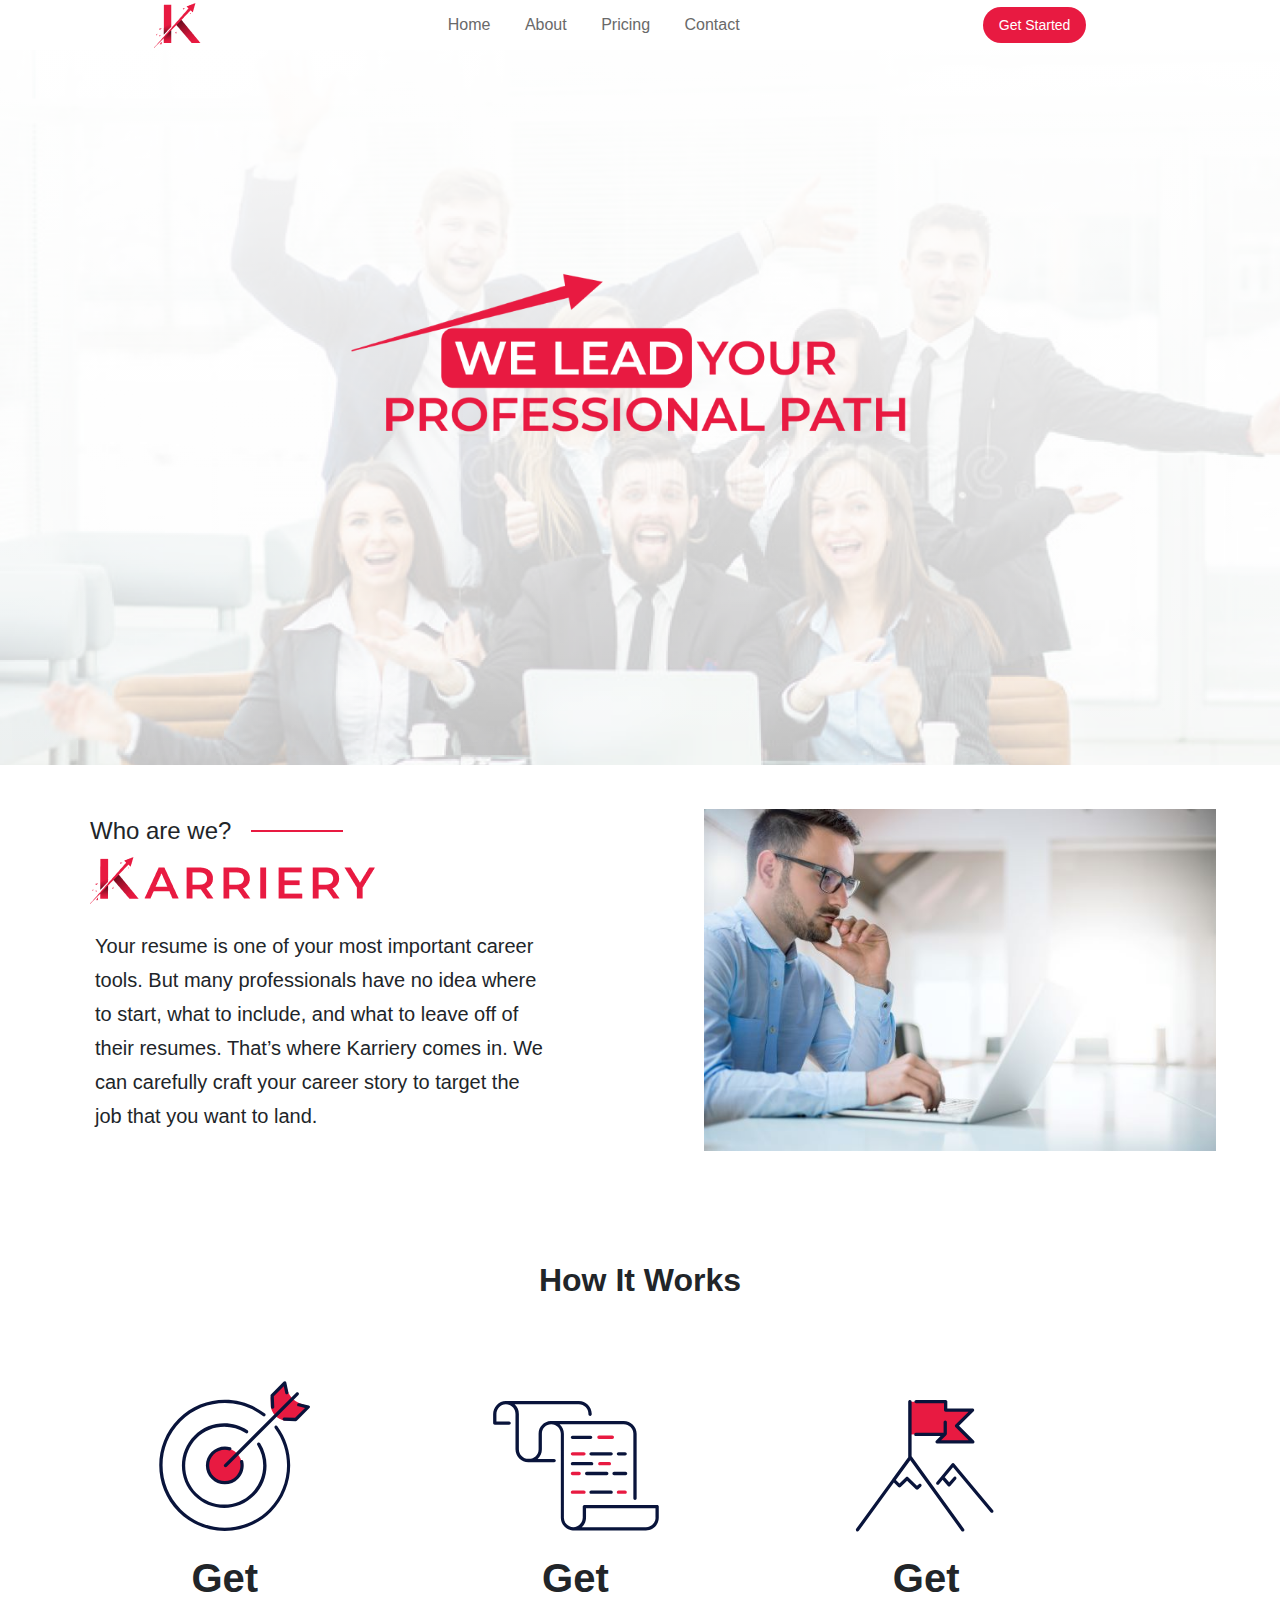
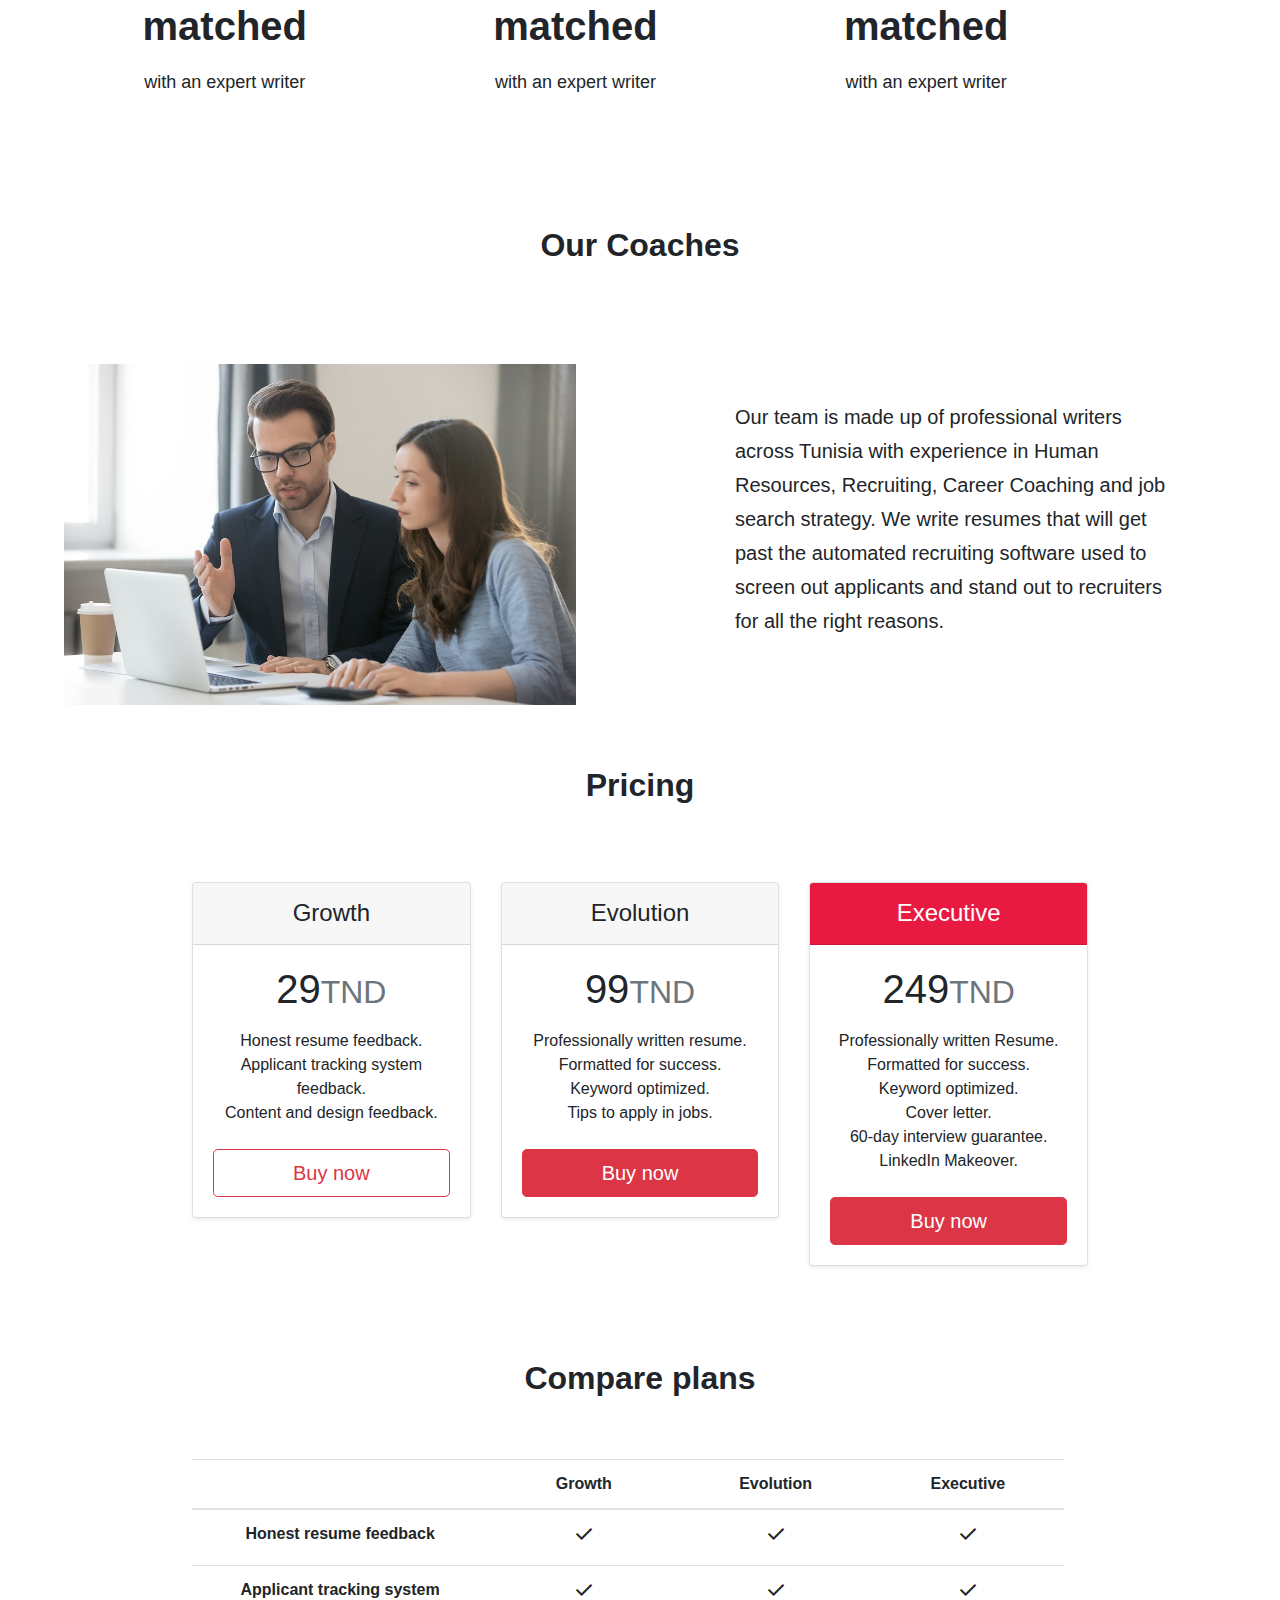
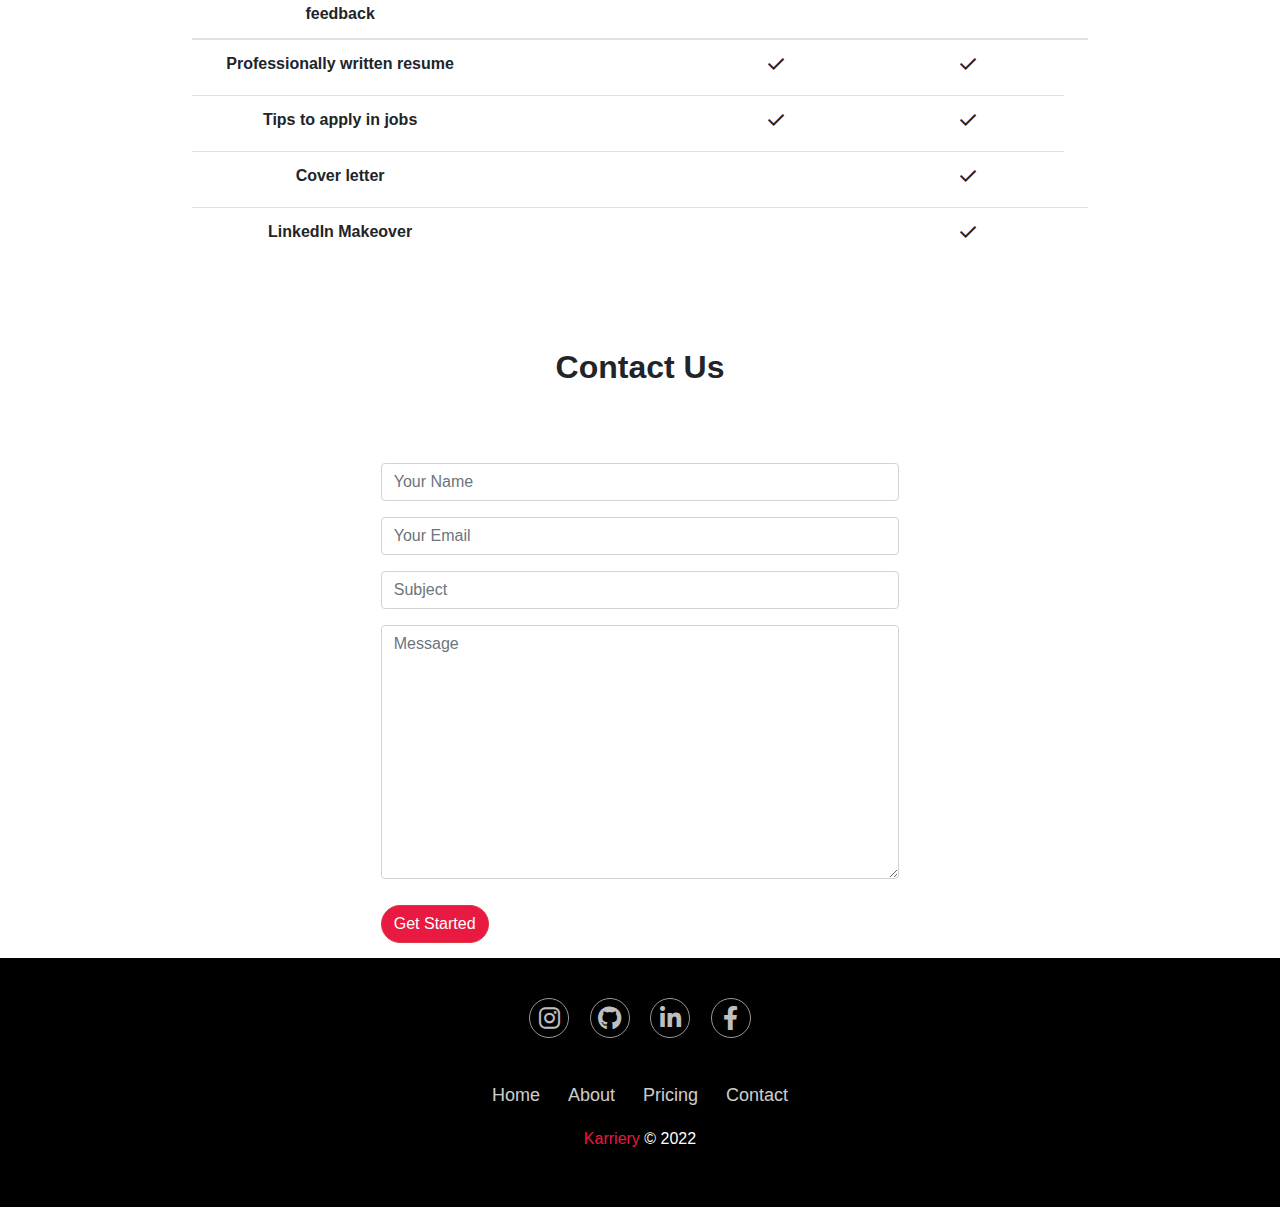
==== commit dab9c769: "final commit" ====
--- a/index.html
+++ b/index.html
@@ -5,7 +5,8 @@
     <meta charset="UTF-8">
     <meta http-equiv="X-UA-Compatible" content="IE=edge">
     <meta name="viewport" content="width=device-width, initial-scale=1.0">
-    <title>Document</title>
+    <link rel="icon" type="image/x-icon" href="/assets/favicon.ico">
+    <title>Karriery</title>
     <link rel="stylesheet" href="./style.css">
     <link rel="stylesheet" href="https://cdnjs.cloudflare.com/ajax/libs/font-awesome/6.0.0/css/all.min.css">
     <link rel="stylesheet" href="https://cdn.jsdelivr.net/npm/bootstrap@4.3.1/dist/css/bootstrap.min.css"
@@ -23,34 +24,36 @@
         });
     </script>
     <script>
-        // Get the elements
-        document.addEventListener("DOMContentLoaded", () => {
-            const dropdownToggle = document.getElementById('dropdown-toggle');
-            const closeBtn = document.getElementById('close');
-            const links = document.querySelector('.links');
-            const navig = document.querySelector('.navig');
-            const nodeco = document.querySelector('.nodeco');
-
-            // Add click event listener to dropdown toggle button
-            if (dropdownToggle) {
-                dropdownToggle.addEventListener('click', () => {
-                    dropdownToggle.style.display = 'none';
-                    closeBtn.style.display = 'block';
-                    links.className = 'linksnew'
-                    navig.className = 'newnavig';
-                });
-            }
-
-            // Add click event listener to close button
-            if (closeBtn) {
-                closeBtn.addEventListener('click', () => {
-                    dropdownToggle.style.display = 'block';
-                    closeBtn.style.display = 'none';
-                    links.className = 'links'
-                    navig.className = 'navig';
-                });
-            }
-        });
+    // Get the elements
+    document.addEventListener("DOMContentLoaded", () => {
+        const dropdownToggle = document.getElementById('dropdown-toggle');
+        const closeBtn = document.getElementById('close');
+        const links = document.querySelector('.links');
+        const navig = document.querySelector('.navig');
+        const nodeco = document.querySelector('.nodeco');
+
+        // Add click event listener to dropdown toggle button
+        if (dropdownToggle) {
+            dropdownToggle.addEventListener('click', () => {
+                dropdownToggle.style.display = 'none';
+                closeBtn.style.display = 'block';
+                links.className = 'linksnew';
+                navig.className = 'newnavig';
+            });
+        }
+
+        // Add click event listener to close button
+        if (closeBtn) {
+            closeBtn.addEventListener('click', (event) => {
+                event.preventDefault(); // Prevent default behavior of the click event
+                dropdownToggle.style.display = 'block';
+                closeBtn.style.display = 'none';
+                links.className = 'links';
+                navig.className = 'navig';
+            });
+        }
+    });
+
     </script>
 </head>
 
@@ -62,19 +65,19 @@
                 <img src="./assets/logo.png" alt="">
                 <div class="links">
                     <span>
-                        <a href="#home">Home</a>
+                        <a class="navilinks" href="#home">Home</a>
                     </span>
                     <span>
-                        <a href="#About">About</a>
+                        <a class="navilinks" href="#About">About</a>
                     </span>
                     <span>
-                        <a href="#Pricing">Pricing</a>
+                        <a class="navilinks" href="#Pricing">Pricing</a>
                     </span>
                     <span>
-                        <a href="#Contact">Contact</a>
+                        <a class="navilinks" href="#Contact">Contact</a>
                     </span>
                 </div>
-                <button class="getstarted">Get Started</button>
+                <button onclick="location.href='/#Pricing'" class="getstarted">Get Started</button>
                 <a href="#" class="drop-down-toggle" id="dropdown-toggle">
                     <img src="https://www.pngitem.com/pimgs/m/30-302949_menu-bar-icon-png-transparent-png.png" alt=""
                         style="width: 20px;">
@@ -316,7 +319,7 @@
                                 <li>Honest resume feedback.</li>
                                 <li>Applicant tracking system feedback.</li>
                                 <li>Content and design feedback.</li>
-                            </ul><button type="button" class="w-100 btn btn-lg btn-outline-danger">
+                            </ul><button onclick="location.href='./contact.html'" type="button" class="w-100 btn btn-lg btn-outline-danger">
                                 Buy now </button>
                         </div>
                     </div>
@@ -334,7 +337,7 @@
                                 <li>Formatted for success.</li>
                                 <li>Keyword optimized.</li>
                                 <li>Tips to apply in jobs.</li>
-                            </ul><button type="button" class="w-100 btn btn-lg btn-danger"> Buy now
+                            </ul><button onclick="location.href='./contact.html'" type="button" class="w-100 btn btn-lg btn-danger"> Buy now
                             </button>
                         </div>
                     </div>
@@ -354,7 +357,7 @@
                                 <li>Cover letter.</li>
                                 <li>60-day interview guarantee.</li>
                                 <li>LinkedIn Makeover.</li>
-                            </ul><button type="button" class="w-100 btn btn-lg btn-danger" style="cursor: pointer;">
+                            </ul><button onclick="location.href='./contact.html'" type="button" class="w-100 btn btn-lg btn-danger" style="cursor: pointer;">
                                 Buy now </button>
                         </div>
                     </div>
--- a/style.css
+++ b/style.css
@@ -10,6 +10,7 @@
     overflow: hidden;
     margin-right: 0px;
     margin-left: 0px;
+    z-index: 100;
 }
 
 .headerr.shadow {
@@ -64,7 +65,7 @@
     padding: 0;
 }
 
-.links a {
+.navilinks {
     color: rgb(105, 105, 105);
     font-family: Arial, Helvetica, sans-serif;
     font-size: 16px;
@@ -252,7 +253,9 @@
     line-height: 1.4;
     font-weight: normal;
 }
-
+.pricing{
+    z-index: 99;
+}
 .container-pricing {
 
     padding-top: 1rem;
